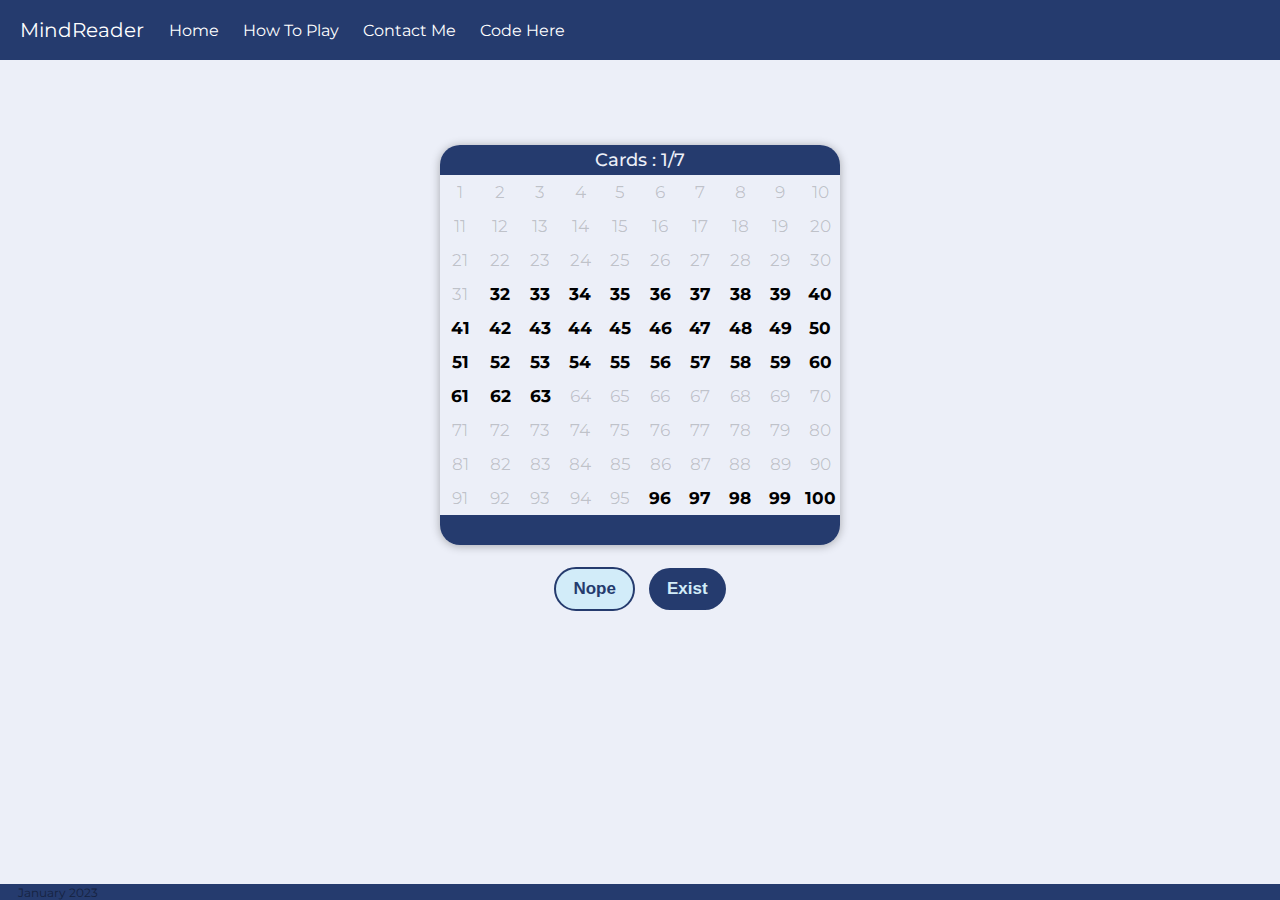
==== game.html @ 6c68ec14 "Import FIles" ====
<!DOCTYPE html>
<html lang="en">

<head>
    <meta charset="UTF-8">
    <meta http-equiv="X-UA-Compatible" content="IE=edge">
    <meta name="viewport" content="width=device-width, initial-scale=1.0">
    <title>MindReader</title>
    <link rel=stylesheet href="general.css">
    <link rel=stylesheet href="header.css">
    <link rel=stylesheet href="game.css">
    <link rel=stylesheet href="footer.css">
    <link rel="preconnect" href="https://fonts.googleapis.com">
    <link rel="preconnect" href="https://fonts.gstatic.com" crossorigin>
    <link href="https://fonts.googleapis.com/css2?family=Montserrat:wght@400;500;700&display=swap" rel="stylesheet">
</head>

<body>
    <header>
        <div id="header-title-container">
            <p id="header-title">MindReader</p>
        </div>
        <div id="header-menu">
            <a href="index.html#top">Home</a>
            <a href="index.html#how-link">How To Play</a>
            <a href="index.html#contact">Contact Me</a>
            <a href="https://github.com/FrederickAurelio" target="_blank">Code Here</a>
        </div>
    </header>

    <div id=main>
        <p id="card-info">TEST</p>
        <div id="card1">
            <div id="side"></div>
            <div id="content">
                <div id="card-container">
                    <div id="bezel-up">
                    </div>
                    <div id="card-content">
                        <div>1</div>
                        <p>2</p>
                        <div>3</div>
                        <p>4</p>
                        <div>5</div>
                        <p>6</p>
                        <div>7</div>
                        <p>8</p>
                        <div>9</div>
                        <p>10</p>
                        <div>11</div>
                        <p>12</p>
                        <div>13</div>
                        <p>14</p>
                        <div>15</div>
                        <p>16</p>
                        <div>17</div>
                        <p>18</p>
                        <div>19</div>
                        <p>20</p>
                        <div>21</div>
                        <p>22</p>
                        <div>23</div>
                        <p>24</p>
                        <div>25</div>
                        <p>26</p>
                        <div>27</div>
                        <p>28</p>
                        <div>29</div>
                        <p>30</p>
                        <div>31</div>
                        <p>32</p>
                        <div>33</div>
                        <p>34</p>
                        <div>35</div>
                        <p>36</p>
                        <div>37</div>
                        <p>38</p>
                        <div>39</div>
                        <p>40</p>
                        <div>41</div>
                        <p>42</p>
                        <div>43</div>
                        <p>44</p>
                        <div>45</div>
                        <p>46</p>
                        <div>47</div>
                        <p>48</p>
                        <div>49</div>
                        <p>50</p>
                        <div>51</div>
                        <p>52</p>
                        <div>53</div>
                        <p>54</p>
                        <div>55</div>
                        <p>56</p>
                        <div>57</div>
                        <p>58</p>
                        <div>59</div>
                        <p>60</p>
                        <div>61</div>
                        <p>62</p>
                        <div>63</div>
                        <p>64</p>
                        <div>65</div>
                        <p>66</p>
                        <div>67</div>
                        <p>68</p>
                        <div>69</div>
                        <p>70</p>
                        <div>71</div>
                        <p>72</p>
                        <div>73</div>
                        <p>74</p>
                        <div>75</div>
                        <p>76</p>
                        <div>77</div>
                        <p>78</p>
                        <div>79</div>
                        <p>80</p>
                        <div>81</div>
                        <p>82</p>
                        <div>83</div>
                        <p>84</p>
                        <div>85</div>
                        <p>86</p>
                        <div>87</div>
                        <p>88</p>
                        <div>89</div>
                        <p>90</p>
                        <div>91</div>
                        <p>92</p>
                        <div>93</div>
                        <p>94</p>
                        <div>95</div>
                        <p>96</p>
                        <div>97</div>
                        <p>98</p>
                        <div>99</div>
                        <p>100</p>
                    </div>
                    <div id="bezel-down"></div>
                </div>
            </div>
            <div id="side"></div>
        </div>

        <div id="card2">
            <div id="side"></div>
            <div id="content">
                <div id="card-container">
                    <div id="bezel-up">
                        <p id="card-info"></p>
                    </div>
                    <div id="card-content">
                        <p>1</p>
                        <div>2</div>
                        <div>3</div>
                        <p>4</p>
                        <p>5</p>
                        <div>6</div>
                        <div>7</div>
                        <p>8</p>
                        <p>9</p>
                        <div>10</div>
                        <div>11</div>
                        <p>12</p>
                        <p>13</p>
                        <div>14</div>
                        <div>15</div>
                        <p>16</p>
                        <p>17</p>
                        <div>18</div>
                        <div>19</div>
                        <p>20</p>
                        <p>21</p>
                        <div>22</div>
                        <div>23</div>
                        <p>24</p>
                        <p>25</p>
                        <div>26</div>
                        <div>27</div>
                        <p>28</p>
                        <p>29</p>
                        <div>30</div>
                        <div>31</div>
                        <p>32</p>
                        <p>33</p>
                        <div>34</div>
                        <div>35</div>
                        <p>36</p>
                        <p>37</p>
                        <div>38</div>
                        <div>39</div>
                        <p>40</p>
                        <p>41</p>
                        <div>42</div>
                        <div>43</div>
                        <p>44</p>
                        <p>45</p>
                        <div>46</div>
                        <div>47</div>
                        <p>48</p>
                        <p>49</p>
                        <div>50</div>
                        <div>51</div>
                        <p>52</p>
                        <p>53</p>
                        <div>54</div>
                        <div>55</div>
                        <p>56</p>
                        <p>57</p>
                        <div>58</div>
                        <div>59</div>
                        <p>60</p>
                        <p>61</p>
                        <div>62</div>
                        <div>63</div>
                        <p>64</p>
                        <p>65</p>
                        <div>66</div>
                        <div>67</div>
                        <p>68</p>
                        <p>69</p>
                        <div>70</div>
                        <div>71</div>
                        <p>72</p>
                        <p>73</p>
                        <div>74</div>
                        <div>75</div>
                        <p>76</p>
                        <p>77</p>
                        <div>78</div>
                        <div>79</div>
                        <p>80</p>
                        <p>81</p>
                        <div>82</div>
                        <div>83</div>
                        <p>84</p>
                        <p>85</p>
                        <div>86</div>
                        <div>87</div>
                        <p>88</p>
                        <p>89</p>
                        <div>90</div>
                        <div>91</div>
                        <p>92</p>
                        <p>93</p>
                        <div>94</div>
                        <div>95</div>
                        <p>96</p>
                        <p>97</p>
                        <div>98</div>
                        <div>99</div>
                        <p>100</p>
                    </div>
                    <div id="bezel-down"></div>
                </div>
            </div>
            <div id="side"></div>
        </div>

        <div id="card3">
            <div id="side"></div>
            <div id="content">
                <div id="card-container">
                    <div id="bezel-up">
                        <p id="card-info"></p>
                    </div>
                    <div id="card-content">
                        <p>1</p>
                        <p>2</p>
                        <p>3</p>
                        <div>4</div>
                        <div>5</div>
                        <div>6</div>
                        <div>7</div>
                        <p>8</p>
                        <p>9</p>
                        <p>10</p>
                        <p>11</p>
                        <div>12</div>
                        <div>13</div>
                        <div>14</div>
                        <div>15</div>
                        <p>16</p>
                        <p>17</p>
                        <p>18</p>
                        <p>19</p>
                        <div>20</div>
                        <div>21</div>
                        <div>22</div>
                        <div>23</div>
                        <p>24</p>
                        <p>25</p>
                        <p>26</p>
                        <p>27</p>
                        <div>28</div>
                        <div>29</div>
                        <div>30</div>
                        <div>31</div>
                        <p>32</p>
                        <p>33</p>
                        <p>34</p>
                        <p>35</p>
                        <div>36</div>
                        <div>37</div>
                        <div>38</div>
                        <div>39</div>
                        <p>40</p>
                        <p>41</p>
                        <p>42</p>
                        <p>43</p>
                        <div>44</div>
                        <div>45</div>
                        <div>46</div>
                        <div>47</div>
                        <p>48</p>
                        <p>49</p>
                        <p>50</p>
                        <p>51</p>
                        <div>52</div>
                        <div>53</div>
                        <div>54</div>
                        <div>55</div>
                        <p>56</p>
                        <p>57</p>
                        <p>58</p>
                        <p>59</p>
                        <div>60</div>
                        <div>61</div>
                        <div>62</div>
                        <div>63</div>
                        <p>64</p>
                        <p>65</p>
                        <p>66</p>
                        <p>67</p>
                        <div>68</div>
                        <div>69</div>
                        <div>70</div>
                        <div>71</div>
                        <p>72</p>
                        <p>73</p>
                        <p>74</p>
                        <p>75</p>
                        <div>76</div>
                        <div>77</div>
                        <div>78</div>
                        <div>79</div>
                        <p>80</p>
                        <p>81</p>
                        <p>82</p>
                        <p>83</p>
                        <div>84</div>
                        <div>85</div>
                        <div>86</div>
                        <div>87</div>
                        <p>88</p>
                        <p>89</p>
                        <p>90</p>
                        <p>91</p>
                        <div>92</div>
                        <div>93</div>
                        <div>94</div>
                        <div>95</div>
                        <p>96</p>
                        <p>97</p>
                        <p>98</p>
                        <p>99</p>
                        <div>100</div>
                    </div>
                    <div id="bezel-down"></div>
                </div>
            </div>
            <div id="side"></div>
        </div>

        <div id="card4">
            <div id="side"></div>
            <div id="content">
                <div id="card-container">
                    <div id="bezel-up">
                        <p id="card-info"></p>
                    </div>
                    <div id="card-content">
                        <p>1</p>
                        <p>2</p>
                        <p>3</p>
                        <p>4</p>
                        <p>5</p>
                        <p>6</p>
                        <p>7</p>
                        <div>8</div>
                        <div>9</div>
                        <div>10</div>
                        <div>11</div>
                        <div>12</div>
                        <div>13</div>
                        <div>14</div>
                        <div>15</div>
                        <p>16</p>
                        <p>17</p>
                        <p>18</p>
                        <p>19</p>
                        <p>20</p>
                        <p>21</p>
                        <p>22</p>
                        <p>23</p>
                        <div>24</div>
                        <div>25</div>
                        <div>26</div>
                        <div>27</div>
                        <div>28</div>
                        <div>29</div>
                        <div>30</div>
                        <div>31</div>
                        <p>32</p>
                        <p>33</p>
                        <p>34</p>
                        <p>35</p>
                        <p>36</p>
                        <p>37</p>
                        <p>38</p>
                        <p>39</p>
                        <div>40</div>
                        <div>41</div>
                        <div>42</div>
                        <div>43</div>
                        <div>44</div>
                        <div>45</div>
                        <div>46</div>
                        <div>47</div>
                        <p>48</p>
                        <p>49</p>
                        <p>50</p>
                        <p>51</p>
                        <p>52</p>
                        <p>53</p>
                        <p>54</p>
                        <p>55</p>
                        <div>56</div>
                        <div>57</div>
                        <div>58</div>
                        <div>59</div>
                        <div>60</div>
                        <div>61</div>
                        <div>62</div>
                        <div>63</div>
                        <p>64</p>
                        <p>65</p>
                        <p>66</p>
                        <p>67</p>
                        <p>68</p>
                        <p>69</p>
                        <p>70</p>
                        <p>71</p>
                        <div>72</div>
                        <div>73</div>
                        <div>74</div>
                        <div>75</div>
                        <div>76</div>
                        <div>77</div>
                        <div>78</div>
                        <div>79</div>
                        <p>80</p>
                        <p>81</p>
                        <p>82</p>
                        <p>83</p>
                        <p>84</p>
                        <p>85</p>
                        <p>86</p>
                        <p>87</p>
                        <div>88</div>
                        <div>89</div>
                        <div>90</div>
                        <div>91</div>
                        <div>92</div>
                        <div>93</div>
                        <div>94</div>
                        <div>95</div>
                        <p>96</p>
                        <p>97</p>
                        <p>98</p>
                        <p>99</p>
                        <p>100</p>
                    </div>
                    <div id="bezel-down"></div>
                </div>
            </div>
            <div id="side"></div>
        </div>

        <div id="card5">
            <div id="side"></div>
            <div id="content">
                <div id="card-container">
                    <div id="bezel-up">
                        <p id="card-info"></p>
                    </div>
                    <div id="card-content">
                        <p>1</p>
                        <p>2</p>
                        <p>3</p>
                        <p>4</p>
                        <p>5</p>
                        <p>6</p>
                        <p>7</p>
                        <p>8</p>
                        <p>9</p>
                        <p>10</p>
                        <p>11</p>
                        <p>12</p>
                        <p>13</p>
                        <p>14</p>
                        <p>15</p>
                        <div>16</div>
                        <div>17</div>
                        <div>18</div>
                        <div>19</div>
                        <div>20</div>
                        <div>21</div>
                        <div>22</div>
                        <div>23</div>
                        <div>24</div>
                        <div>25</div>
                        <div>26</div>
                        <div>27</div>
                        <div>28</div>
                        <div>29</div>
                        <div>30</div>
                        <div>31</div>
                        <p>32</p>
                        <p>33</p>
                        <p>34</p>
                        <p>35</p>
                        <p>36</p>
                        <p>37</p>
                        <p>38</p>
                        <p>39</p>
                        <p>40</p>
                        <p>41</p>
                        <p>42</p>
                        <p>43</p>
                        <p>44</p>
                        <p>45</p>
                        <p>46</p>
                        <p>47</p>
                        <div>48</div>
                        <div>49</div>
                        <div>50</div>
                        <div>51</div>
                        <div>52</div>
                        <div>53</div>
                        <div>54</div>
                        <div>55</div>
                        <div>56</div>
                        <div>57</div>
                        <div>58</div>
                        <div>59</div>
                        <div>60</div>
                        <div>61</div>
                        <div>62</div>
                        <div>63</div>
                        <p>64</p>
                        <p>65</p>
                        <p>66</p>
                        <p>67</p>
                        <p>68</p>
                        <p>69</p>
                        <p>70</p>
                        <p>71</p>
                        <p>72</p>
                        <p>73</p>
                        <p>74</p>
                        <p>75</p>
                        <p>76</p>
                        <p>77</p>
                        <p>78</p>
                        <p>79</p>
                        <div>80</div>
                        <div>81</div>
                        <div>82</div>
                        <div>83</div>
                        <div>84</div>
                        <div>85</div>
                        <div>86</div>
                        <div>87</div>
                        <div>88</div>
                        <div>89</div>
                        <div>90</div>
                        <div>91</div>
                        <div>92</div>
                        <div>93</div>
                        <div>94</div>
                        <div>95</div>
                        <p>96</p>
                        <p>97</p>
                        <p>98</p>
                        <p>99</p>
                        <p>100</p>
                    </div>
                    <div id="bezel-down"></div>
                </div>
            </div>
            <div id="side"></div>
        </div>

        <div id="card6">
            <div id="side"></div>
            <div id="content">
                <div id="card-container">
                    <div id="bezel-up">
                        <p id="card-info"></p>
                    </div>
                    <div id="card-content">
                        <p>1</p>
                        <p>2</p>
                        <p>3</p>
                        <p>4</p>
                        <p>5</p>
                        <p>6</p>
                        <p>7</p>
                        <p>8</p>
                        <p>9</p>
                        <p>10</p>
                        <p>11</p>
                        <p>12</p>
                        <p>13</p>
                        <p>14</p>
                        <p>15</p>
                        <p>16</p>
                        <p>17</p>
                        <p>18</p>
                        <p>19</p>
                        <p>20</p>
                        <p>21</p>
                        <p>22</p>
                        <p>23</p>
                        <p>24</p>
                        <p>25</p>
                        <p>26</p>
                        <p>27</p>
                        <p>28</p>
                        <p>29</p>
                        <p>30</p>
                        <p>31</p>
                        <div>32</div>
                        <div>33</div>
                        <div>34</div>
                        <div>35</div>
                        <div>36</div>
                        <div>37</div>
                        <div>38</div>
                        <div>39</div>
                        <div>40</div>
                        <div>41</div>
                        <div>42</div>
                        <div>43</div>
                        <div>44</div>
                        <div>45</div>
                        <div>46</div>
                        <div>47</div>
                        <div>48</div>
                        <div>49</div>
                        <div>50</div>
                        <div>51</div>
                        <div>52</div>
                        <div>53</div>
                        <div>54</div>
                        <div>55</div>
                        <div>56</div>
                        <div>57</div>
                        <div>58</div>
                        <div>59</div>
                        <div>60</div>
                        <div>61</div>
                        <div>62</div>
                        <div>63</div>
                        <p>64</p>
                        <p>65</p>
                        <p>66</p>
                        <p>67</p>
                        <p>68</p>
                        <p>69</p>
                        <p>70</p>
                        <p>71</p>
                        <p>72</p>
                        <p>73</p>
                        <p>74</p>
                        <p>75</p>
                        <p>76</p>
                        <p>77</p>
                        <p>78</p>
                        <p>79</p>
                        <p>80</p>
                        <p>81</p>
                        <p>82</p>
                        <p>83</p>
                        <p>84</p>
                        <p>85</p>
                        <p>86</p>
                        <p>87</p>
                        <p>88</p>
                        <p>89</p>
                        <p>90</p>
                        <p>91</p>
                        <p>92</p>
                        <p>93</p>
                        <p>94</p>
                        <p>95</p>
                        <div>96</div>
                        <div>97</div>
                        <div>98</div>
                        <div>99</div>
                        <div>100</div>
                    </div>
                    <div id="bezel-down"></div>
                </div>
            </div>
            <div id="side"></div>
        </div>

        <div id="card7">
            <div id="side"></div>
            <div id="content">
                <div id="card-container">
                    <div id="bezel-up">
                        <p id="card-info"></p>
                    </div>
                    <div id="card-content">
                        <p>1</p>
                        <p>2</p>
                        <p>3</p>
                        <p>4</p>
                        <p>5</p>
                        <p>6</p>
                        <p>7</p>
                        <p>8</p>
                        <p>9</p>
                        <p>10</p>
                        <p>11</p>
                        <p>12</p>
                        <p>13</p>
                        <p>14</p>
                        <p>15</p>
                        <p>16</p>
                        <p>17</p>
                        <p>18</p>
                        <p>19</p>
                        <p>20</p>
                        <p>21</p>
                        <p>22</p>
                        <p>23</p>
                        <p>24</p>
                        <p>25</p>
                        <p>26</p>
                        <p>27</p>
                        <p>28</p>
                        <p>29</p>
                        <p>30</p>
                        <p>31</p>
                        <p>32</p>
                        <p>33</p>
                        <p>34</p>
                        <p>35</p>
                        <p>36</p>
                        <p>37</p>
                        <p>38</p>
                        <p>39</p>
                        <p>40</p>
                        <p>41</p>
                        <p>42</p>
                        <p>43</p>
                        <p>44</p>
                        <p>45</p>
                        <p>46</p>
                        <p>47</p>
                        <p>48</p>
                        <p>49</p>
                        <p>50</p>
                        <p>51</p>
                        <p>52</p>
                        <p>53</p>
                        <p>54</p>
                        <p>55</p>
                        <p>56</p>
                        <p>57</p>
                        <p>58</p>
                        <p>59</p>
                        <p>60</p>
                        <p>61</p>
                        <p>62</p>
                        <p>63</p>
                        <div>64</div>
                        <div>65</div>
                        <div>66</div>
                        <div>67</div>
                        <div>68</div>
                        <div>69</div>
                        <div>70</div>
                        <div>71</div>
                        <div>72</div>
                        <div>73</div>
                        <div>74</div>
                        <div>75</div>
                        <div>76</div>
                        <div>77</div>
                        <div>78</div>
                        <div>79</div>
                        <div>80</div>
                        <div>81</div>
                        <div>82</div>
                        <div>83</div>
                        <div>84</div>
                        <div>85</div>
                        <div>86</div>
                        <div>87</div>
                        <div>88</div>
                        <div>89</div>
                        <div>90</div>
                        <div>91</div>
                        <div>92</div>
                        <div>93</div>
                        <div>94</div>
                        <div>95</div>
                        <div>96</div>
                        <div>97</div>
                        <div>98</div>
                        <div>99</div>
                        <div>100</div>
                    </div>
                    <div id="bezel-down"></div>
                </div>
            </div>
            <div id="side"></div>
        </div>
        <div id="end">
            <h1>Your number is <span id="result">0</span></h1>
            <p>Thank you for playing! If you have any questions feel free to contact me :)</p>
            <div id="BackButton-container">
                <a href="index.html"><button id="BackButton">Back</button></a>
            </div>
        </div>
        <div id="card0"></div>
        <div id="button-container">
            <button id="nopeBtn">Nope</button>
            <button id="existBtn">Exist</button>
        </div>
    </div>

    <footer>
        <p>January 2023</p>
    </footer>

    <script src="game.js"></script>
</body>

</html>
---- general.css ----
html{
    scroll-behavior: smooth;
}
body{
    margin: 0;
    padding: 0;
    font-family: 'Montserrat', Arial;
    background-color: #eceff8;
    padding-top: 70px;
    -webkit-tap-highlight-color: rgba(0, 0, 0, 0);
}
p{
    margin: 0;
    padding: 0;
}
button:focus{
    outline: none !important;
}
#top{
    position: absolute;
    top: 0;
}
#how-link {
    position: relative;
    top: -61px;
}
---- header.css ----
@media (min-width: 761px){
    header {
        position: fixed;
        top: 0;
        left: 0;
        right: 0;
        display: flex;
        flex-direction: row;
        background-color: #253B6E;
        color: white;
        padding: 18px 20px;
        align-items: center;
        z-index: 10;
    }
    #header-title {
        font-size: 20px;
        margin-right: 25px;
        cursor: default;
    }
    header a{
        margin-right: 20px;
        font-size: 16px;
        cursor: pointer;
        color: white;
        text-decoration: none;
    }
    header a:hover{
        color: #D2ECF9;
    }
}

@media (max-width: 760px){
    header {
        position: fixed;
        top: 0;
        left: 0;
        right: 0;
        display: flex;
        flex-direction: column;
        background-color: #253B6E;
        color: white;
        padding: 9px 0px;
        z-index: 10;
    }
    #header-title-container{
        justify-content: center;
        align-items: center;
        text-align: center;
    }
    #header-title {
        font-size: 17px;
        margin: 5px 0px;
        margin-bottom: 10px;
        cursor: default;
    }
    #header-menu{
        display: flex;
        flex-direction: row;
        text-align: center;
        justify-content: space-evenly;
    }
    header a{
        font-size: 14px;
        cursor: pointer;
        color: white;
        text-decoration: none;
    }
    header a:active{
        color: #D2ECF9;
    }
}
---- game.css ----
@media (min-width : 761px){
    #main{
        display: flex;
        flex-direction: column;
        text-align: center;
        align-items: center;
    }
    #button-container{
        margin-top: 475px;
    }
    #card1, #card2, #card3, #card4, #card5, #card6, #card7 {
        z-index: 9;
        margin-top: 75px;
        position: absolute;
        opacity: 0;
        transition : opacity 0.5s;
        margin-right: 900px;
    }
    #content{
        display: flex;
        flex-direction: column;
        align-items: center;
    }
    #card-info {
        position: relative;
        font-size: 18px;
        font-weight: 500;
        color: #eceff8;
        text-align: center;
        top: 79px;
        z-index: 11;
    }
    #card-container{
        width: 400px;
        height: 400px;
        box-shadow: 0px 1px 10px rgba(0, 0, 0, 0.3);
        border-radius: 20px;
    }
    #bezel-up, #bezel-down{
        height: 30px;
        background-color: #253B6E;
        border: none;
    }
    #bezel-up{
        border-top-left-radius: 20px;
        border-top-right-radius: 20px;
    }
    #bezel-down{
        border-bottom-left-radius: 20px;
        border-bottom-right-radius: 20px;
    }
    #card-content{
        width: 400px;
        height: 340px;
        display: grid;
        grid-template-columns: 40px 40px 40px 40px 40px 40px 40px 40px 40px 40px;
        text-align: center;
        align-items: center;
    }
    #card-content div {
        color: black;
        font-weight: bold;
        font-size: 17px;
    }
    #card-content p{
        color:rgba(0, 0, 0, 0.2);
        font-size: 17px;
    }
    #existBtn{
        background-color: #253B6E;
        color: #D2ECF9;
        font-weight: bold;
        padding: 11px 18px;
        font-size: 17px;
        border-radius: 30px;
        margin-left: 5px;
        margin-right: 5px;
        cursor: pointer;
        border: none;
    }
    #existBtn:hover{
        background-color: #1F5F8B;
    }
    #nopeBtn{
        background-color: #D2ECF9;
        color: #253B6E;
        font-weight: bold;
        padding: 10px 17px;
        font-size: 17px;
        border-radius: 30px;
        margin-left: 5px;
        margin-right: 5px;
        cursor: pointer;
        border: 2px solid #253B6E;
    }
    #nopeBtn:hover{
        opacity: 0.7;
    }
    #end{
        margin-top: 180px;
        display: none;
        opacity: 0;
        transition: opacity 2s;
        padding: 0px 30px;
    }
    #end h1 {
        color: #253B6E;
        font-size: 60px;
        font-weight: 500;
        text-align: center;
        margin: 0;
    }
    #end p{
        margin-top: 20px;
        font-size: 30px;
        text-align: center;
    }
    #result {
        color: #6e2525;
        font-size: 60px;
        font-weight: 700;
    }
    #BackButton-container{
        text-align: center;
        margin-top: 30px;
    }
    #BackButton{
        background-color: #253B6E;
        color: #D2ECF9;
        font-weight: bold;
        padding: 16px 30px;
        font-size: 20px;
        border-radius: 40px;
        margin-left: 5px;
        margin-right: 5px;
        cursor: pointer;
        border: none;
    }
    #BackButton:hover{
        background-color: #1F5F8B;
    }
}

@media (max-width : 760px){
    #main{
        display: flex;
        flex-direction: column;
        text-align: center;
        align-items: center;
    }
    #card1, #card2, #card3, #card4, #card5, #card6, #card7 {
        grid-template-columns: 20px 1fr 20px;
        margin-top: 80px;
        position: absolute;
        opacity: 0;
        transition : opacity 0.5s;
        margin-right: 500px;
    }
    #button-container{
        margin-top: 390px;
    }
    #content{
        display: flex;
        flex-direction: column;
        align-items: center;
    }
    #card-info {
        position: relative;
        font-size: 18px;
        font-weight: 500;
        color: #eceff8;
        text-align: center;
        top: 85px;
        z-index: 11;
    }
    #card-container{
        width: 300px;
        height: 300px;
        box-shadow: 0px 1px 10px rgba(0, 0, 0, 0.3);
        border-radius: 20px;
    }
    #bezel-up, #bezel-down{
        height: 30px;
        background-color: #253B6E;
        border: none;
    }
    #bezel-up{
        border-top-left-radius: 20px;
        border-top-right-radius: 20px;
    }
    #bezel-down{
        border-bottom-left-radius: 20px;
        border-bottom-right-radius: 20px;
    }
    #card-content{
        width: 300px;
        height: 240px;
        display: grid;
        grid-template-columns: 30px 30px 30px 30px 30px 30px 30px 30px 30px 30px;
        text-align: center;
        align-items: center;
    }
    #card-content div {
        color: black;
        font-weight: bold;
        font-size: 15px;
    }
    #card-content p{
        color:rgba(0, 0, 0, 0.2);
        font-size: 15px;
    }
    #existBtn{
        background-color: #253B6E;
        color: #D2ECF9;
        font-weight: bold;
        padding: 11px 18px;
        font-size: 17px;
        border-radius: 30px;
        margin-left: 5px;
        margin-right: 5px;
        cursor: pointer;
        border: none;
    }
    #existBtn:active{
        background-color: #1F5F8B;
    }
    #nopeBtn{
        background-color: #D2ECF9;
        color: #253B6E;
        font-weight: bold;
        padding: 10px 17px;
        font-size: 17px;
        border-radius: 30px;
        margin-left: 5px;
        margin-right: 5px;
        cursor: pointer;
        border: 2px solid #253B6E;
    }
    #nopeBtn:active{
        opacity: 0.7;
    }
    #end{
        margin-top: 100px;
        display: none;
        opacity: 0;
        transition: opacity 2s;
        padding: 0px 20px;
    }
    #end h1 {
        color: #253B6E;
        font-size: 50px;
        font-weight: 500;
        text-align: center;
        margin: 0;
        min-width: 305px;
        line-height: 46px;
    }
    #result {
        color: #6e2525;
        font-size: 50px;
        font-weight: 700;
    }
    #end p{
        margin-top: 20px;
        font-size: 22px;
        text-align: center;
        line-height: 36px;
        min-width: 305px;
    }
    #BackButton-container{
        text-align: center;
        margin-top: 20px;
        min-width: 305px;
    }
    #BackButton{
        background-color: #253B6E;
        color: #D2ECF9;
        font-weight: bold;
        padding: 16px 30px;
        font-size: 20px;
        border-radius: 40px;
        margin-left: 5px;
        margin-right: 5px;
        cursor: pointer;
        border: none;
    }
    #BackButton:active{
        background-color: #1F5F8B;
    }
}
---- footer.css ----
footer{
    position: absolute;
    bottom: 0;
    left: 0;
    right: 0;
    background-color: #253b6e;
    height: 16px;
    display: flex;
    align-items: center;
}
#footer{
    position: static;
    bottom: 0;
    left: 0;
    right: 0;
    background-color: #253b6e;
    height: 16px;
    display: flex;
    align-items: center;
}
footer p {
    font-size: 12px;
    padding-left: 18px;
    color: #15223f
}
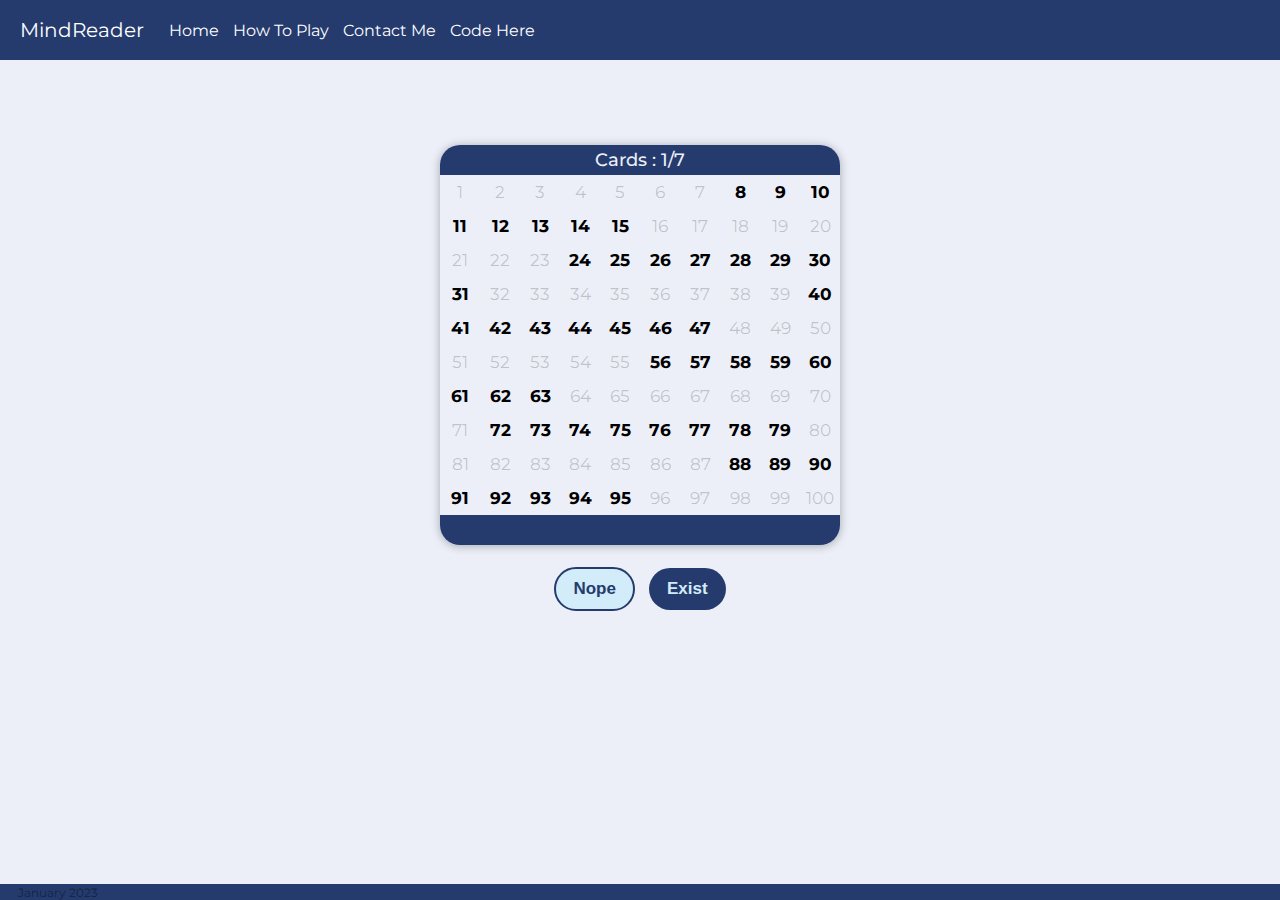
==== commit 5fea4fa8: "Changes Scrolling to JavaScript" ====
--- a/game.html
+++ b/game.html
@@ -21,10 +21,10 @@
             <p id="header-title">MindReader</p>
         </div>
         <div id="header-menu">
-            <a href="index.html#top">Home</a>
-            <a href="index.html#how-link">How To Play</a>
-            <a href="index.html#contact">Contact Me</a>
-            <a href="https://github.com/FrederickAurelio" target="_blank">Code Here</a>
+            <a href="index.html?scrollTo=top" class="scroll">Home</a>
+            <a href="index.html?scrollTo=how" class="scroll">How To Play</a>
+            <a href="index.html?scrollTo=contact" class="scroll">Contact Me</a>
+            <a href="https://github.com/FrederickAurelio/MindReader-JavaScript-Project" target="_blank">Code Here</a>
         </div>
     </header>
 
--- a/general.css
+++ b/general.css
@@ -1,7 +1,4 @@
-html{
-    scroll-behavior: smooth;
-}
-body{
+body {
     margin: 0;
     padding: 0;
     font-family: 'Montserrat', Arial;
@@ -9,17 +6,17 @@
     padding-top: 70px;
     -webkit-tap-highlight-color: rgba(0, 0, 0, 0);
 }
-p{
+
+p {
     margin: 0;
     padding: 0;
 }
-button:focus{
-    outline: none !important;
-}
-#top{
+
+#top {
     position: absolute;
     top: 0;
 }
+
 #how-link {
     position: relative;
     top: -61px;
--- a/header.css
+++ b/header.css
@@ -16,6 +16,18 @@
         font-size: 20px;
         margin-right: 25px;
         cursor: default;
+    }
+    .scroll {
+        font-family: Montserrat;
+        border: none;
+        background-color: rgba(0, 0, 0, 0);
+        margin-right: 10px;
+        font-size: 16px;
+        cursor: pointer;
+        color: white;
+    }
+    .scroll:hover {
+        color: #D2ECF9;
     }
     header a{
         margin-right: 20px;
@@ -59,6 +71,17 @@
         text-align: center;
         justify-content: space-evenly;
     }
+    .scroll {
+        font-family: Montserrat;
+        border: none;
+        background-color: rgba(0, 0, 0, 0);
+        font-size: 14px;
+        cursor: pointer;
+        color: white;
+    }
+    .scroll:active {
+        color: #D2ECF9;
+    }
     header a{
         font-size: 14px;
         cursor: pointer;
